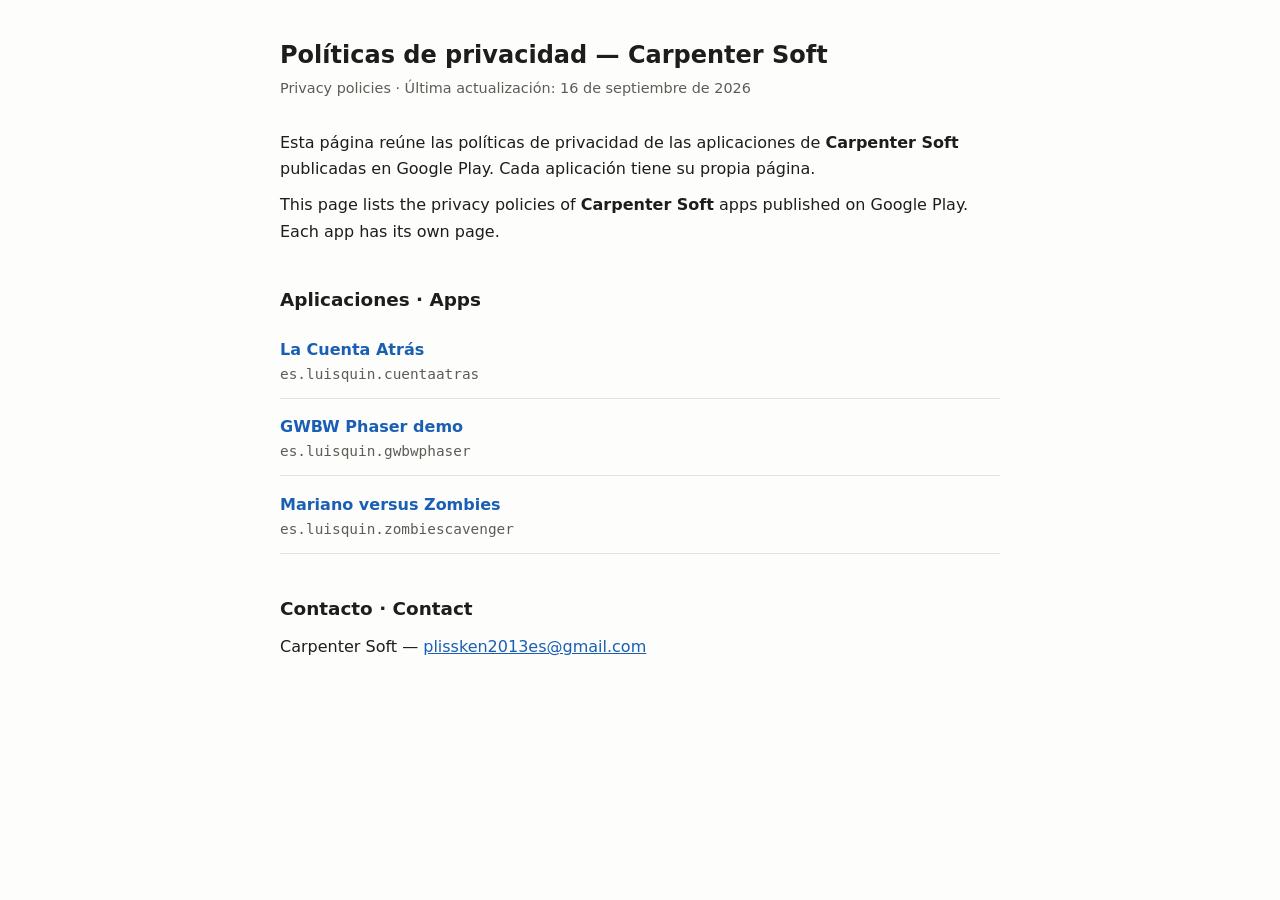
==== index.html @ b2e66b3e "Políticas de privacidad de las apps de Carpenter Soft Una página bilingüe (ES/EN) por aplicación pub" ====
<!doctype html>
<html lang="es">
<head>
<meta charset="utf-8">
<meta name="viewport" content="width=device-width, initial-scale=1">
<title>Políticas de privacidad — Carpenter Soft</title>
<link rel="stylesheet" href="assets/style.css">
</head>
<body>
<main>
  <h1>Políticas de privacidad — Carpenter Soft</h1>
  <p class="meta">Privacy policies · Última actualización: 16 de septiembre de 2026</p>

  <p>Esta página reúne las políticas de privacidad de las aplicaciones de <strong>Carpenter Soft</strong> publicadas en Google Play. Cada aplicación tiene su propia página.</p>
  <p lang="en">This page lists the privacy policies of <strong>Carpenter Soft</strong> apps published on Google Play. Each app has its own page.</p>

  <h2>Aplicaciones · Apps</h2>
  <ul class="apps">
    <li>
      <a href="cuenta-atras.html">La Cuenta Atrás</a>
      <span class="package">es.luisquin.cuentaatras</span>
    </li>
    <li>
      <a href="gwbw-phaser-demo.html">GWBW Phaser demo</a>
      <span class="package">es.luisquin.gwbwphaser</span>
    </li>
    <li>
      <a href="mariano-versus-zombies.html">Mariano versus Zombies</a>
      <span class="package">es.luisquin.zombiescavenger</span>
    </li>
  </ul>

  <h2>Contacto · Contact</h2>
  <p>Carpenter Soft — <a href="mailto:plissken2013es@gmail.com">plissken2013es@gmail.com</a></p>
</main>
</body>
</html>
---- assets/style.css ----
:root {
  --bg: #fdfdfb;
  --fg: #1d1d1b;
  --muted: #5d5d57;
  --rule: #e2e2dc;
  --link: #1a5fb4;
}

* { box-sizing: border-box; }

body {
  margin: 0;
  padding: 40px 20px 80px;
  background: var(--bg);
  color: var(--fg);
  font-family: system-ui, -apple-system, "Segoe UI", Roboto, sans-serif;
  line-height: 1.65;
}

main { max-width: 720px; margin: 0 auto; }

h1 { font-size: 1.5rem; line-height: 1.3; margin: 0 0 .25em; }
h2 { font-size: 1.15rem; margin: 2.2em 0 .5em; }
h3 { font-size: 1rem; margin: 1.6em 0 .4em; }

p, ul { margin: .6em 0; }
ul { padding-left: 1.3em; }
li { margin: .25em 0; }

a { color: var(--link); }

.meta { color: var(--muted); font-size: .9rem; margin: 0 0 2em; }
.package { font-family: ui-monospace, SFMono-Regular, Menlo, Consolas, monospace; font-size: .9em; }

hr { border: 0; border-top: 1px solid var(--rule); margin: 3em 0; }

.apps { list-style: none; padding: 0; }
.apps li { padding: .7em 0; border-bottom: 1px solid var(--rule); }
.apps a { font-weight: 600; text-decoration: none; }
.apps a:hover { text-decoration: underline; }
.apps span { display: block; color: var(--muted); font-size: .9rem; }

footer { max-width: 720px; margin: 3em auto 0; color: var(--muted); font-size: .9rem; }

@media (prefers-color-scheme: dark) {
  :root { --bg: #16161a; --fg: #ececec; --muted: #a0a0a0; --rule: #33333a; --link: #7cb0ff; }
}
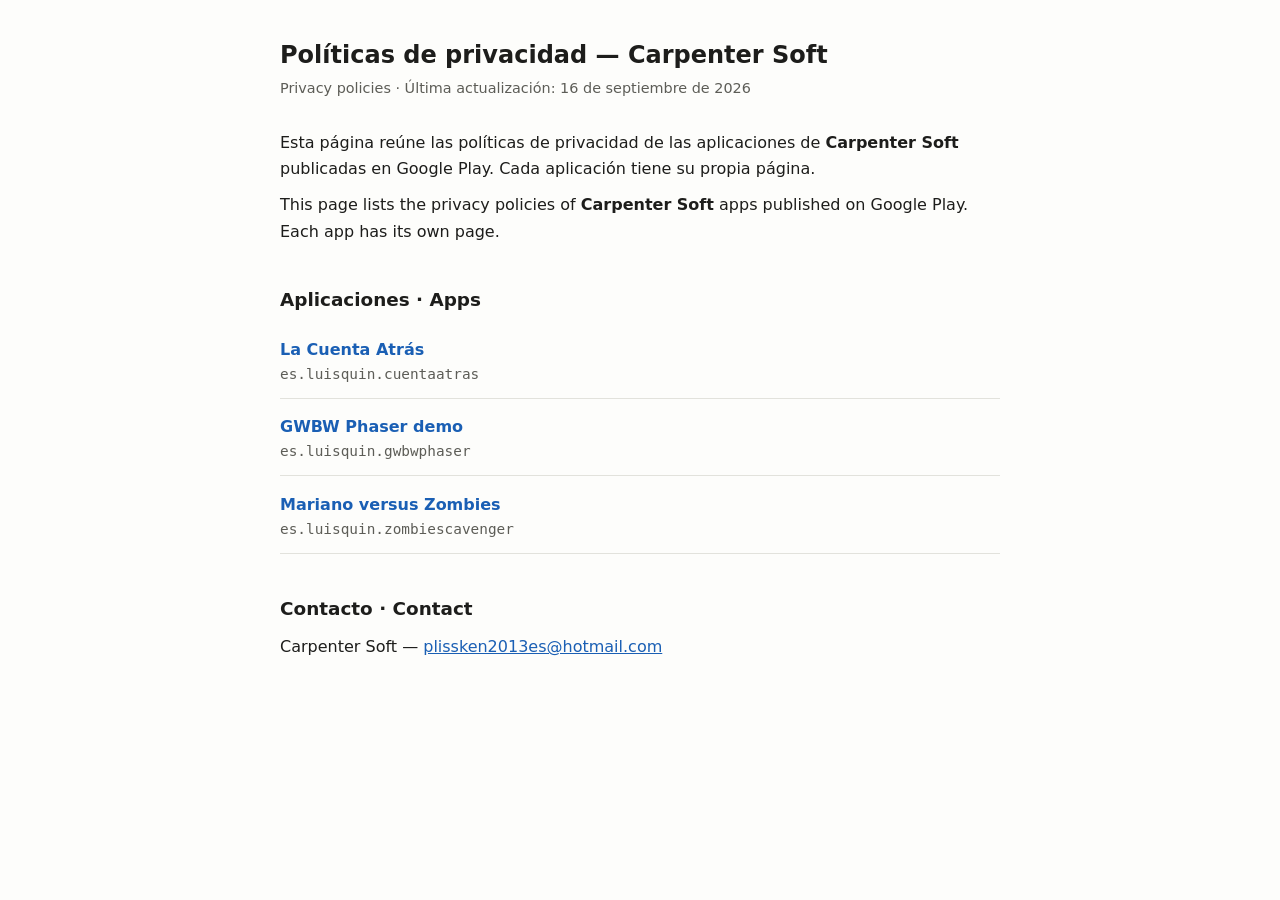
==== commit 472518f7: "Correo de contacto: hotmail, el mismo de las fichas de Play Co-Authored-By: Claude Opus 5 <noreply@a" ====
--- a/index.html
+++ b/index.html
@@ -31,7 +31,7 @@
   </ul>
 
   <h2>Contacto · Contact</h2>
-  <p>Carpenter Soft — <a href="mailto:plissken2013es@gmail.com">plissken2013es@gmail.com</a></p>
+  <p>Carpenter Soft — <a href="mailto:plissken2013es@hotmail.com">plissken2013es@hotmail.com</a></p>
 </main>
 </body>
 </html>
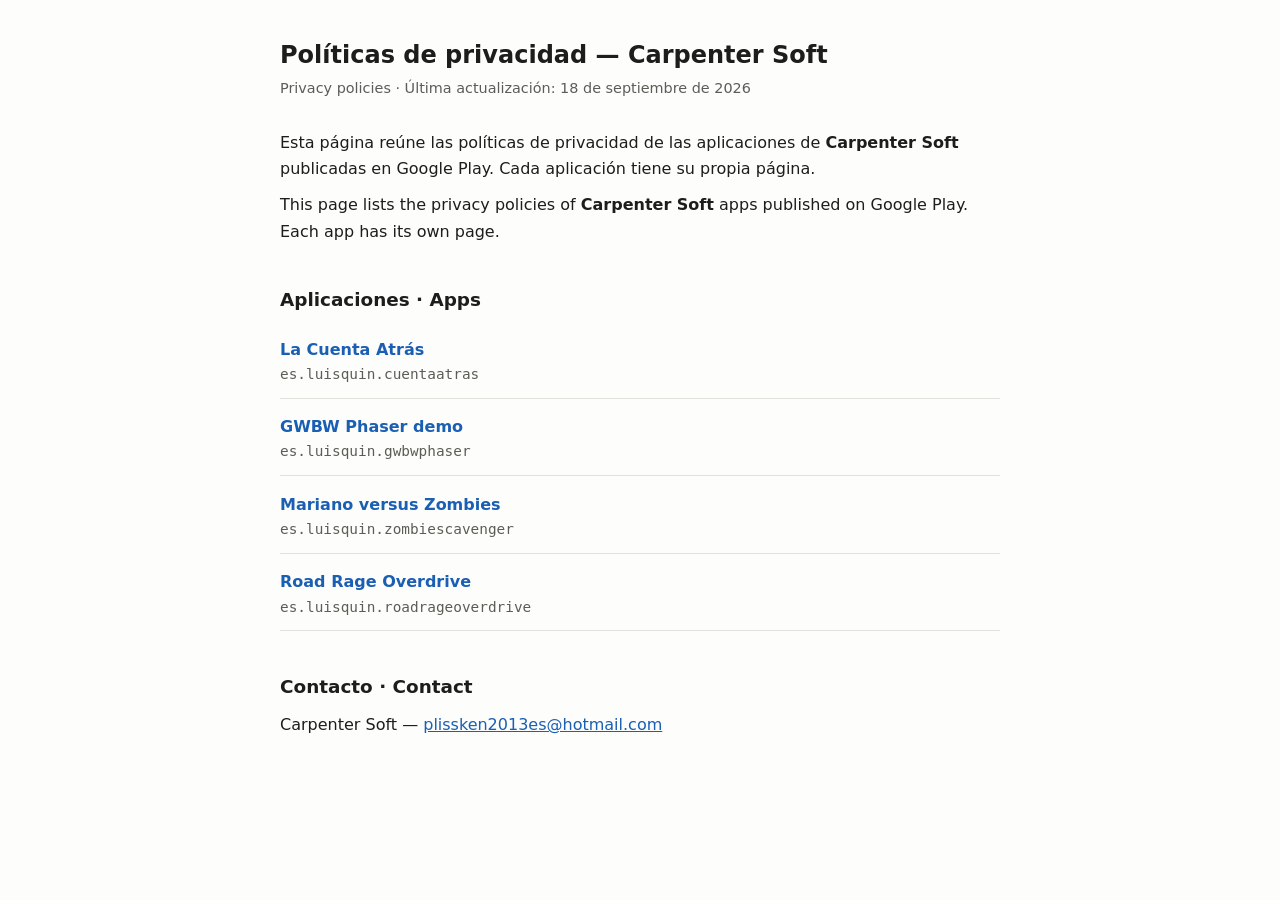
==== commit 19c56cf7: "Política de privacidad de Road Rage Overdrive Juego sin conexión que solo guarda progreso, logros y " ====
--- a/index.html
+++ b/index.html
@@ -9,7 +9,7 @@
 <body>
 <main>
   <h1>Políticas de privacidad — Carpenter Soft</h1>
-  <p class="meta">Privacy policies · Última actualización: 16 de septiembre de 2026</p>
+  <p class="meta">Privacy policies · Última actualización: 18 de septiembre de 2026</p>
 
   <p>Esta página reúne las políticas de privacidad de las aplicaciones de <strong>Carpenter Soft</strong> publicadas en Google Play. Cada aplicación tiene su propia página.</p>
   <p lang="en">This page lists the privacy policies of <strong>Carpenter Soft</strong> apps published on Google Play. Each app has its own page.</p>
@@ -28,6 +28,10 @@
       <a href="mariano-versus-zombies.html">Mariano versus Zombies</a>
       <span class="package">es.luisquin.zombiescavenger</span>
     </li>
+    <li>
+      <a href="road-rage-overdrive.html">Road Rage Overdrive</a>
+      <span class="package">es.luisquin.roadrageoverdrive</span>
+    </li>
   </ul>
 
   <h2>Contacto · Contact</h2>
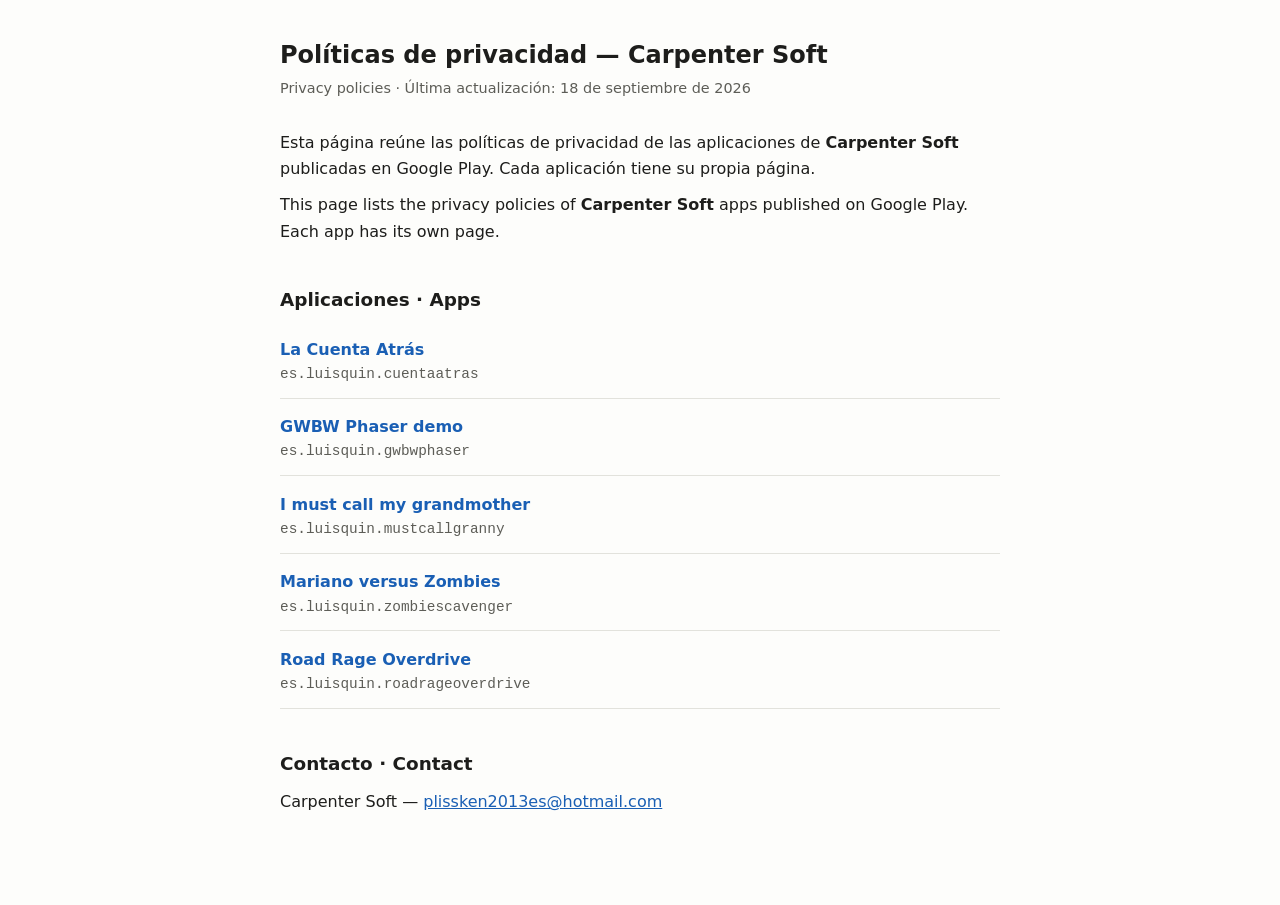
==== commit 79519441: "Política de privacidad de I must call my grandmother Co-Authored-By: Claude Opus 5 <noreply@anthropi" ====
--- a/index.html
+++ b/index.html
@@ -25,6 +25,10 @@
       <span class="package">es.luisquin.gwbwphaser</span>
     </li>
     <li>
+      <a href="i-must-call-my-grandmother.html">I must call my grandmother</a>
+      <span class="package">es.luisquin.mustcallgranny</span>
+    </li>
+    <li>
       <a href="mariano-versus-zombies.html">Mariano versus Zombies</a>
       <span class="package">es.luisquin.zombiescavenger</span>
     </li>
